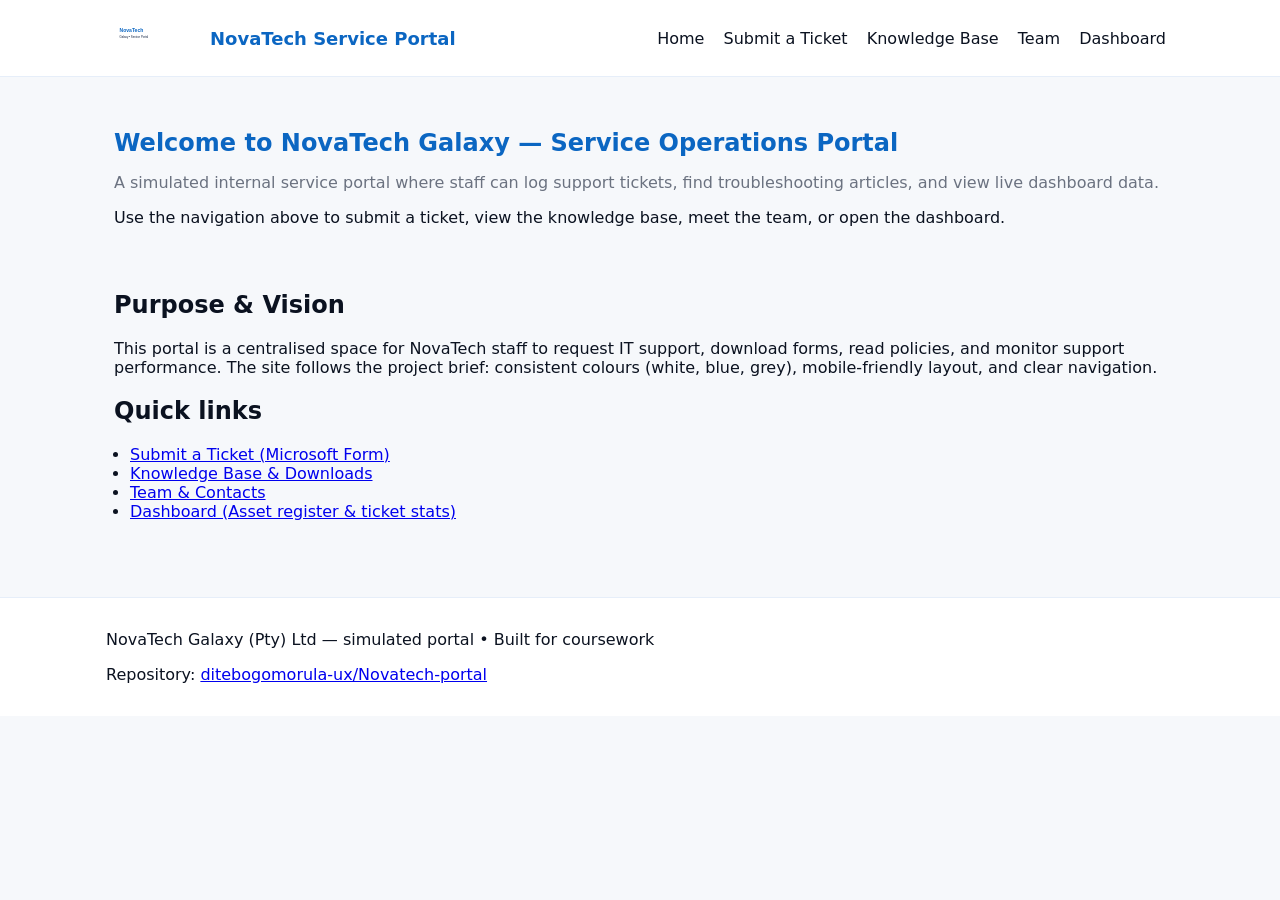
==== index.html @ df5d6679 "initial scaffold: pages, styles, README, logo svg" ====
<!doctype html>
<html lang="en">
  <head>
    <meta charset="utf-8" />
    <meta name="viewport" content="width=device-width, initial-scale=1" />
    <title>NovaTech Service Portal</title>
    <link rel="stylesheet" href="/styles.css" />
  </head>
  <body>
    <header class="site-header">
      <div class="container">
        <a class="brand" href="/index.html">
          <img src="/assets/logo.svg" alt="NovaTech Galaxy logo" class="logo" />
          <span class="brand-text">NovaTech Service Portal</span>
        </a>
        <nav class="main-nav">
          <a href="/index.html">Home</a>
          <a href="/submit-ticket.html">Submit a Ticket</a>
          <a href="/knowledge-base.html">Knowledge Base</a>
          <a href="/team.html">Team</a>
          <a href="/dashboard.html">Dashboard</a>
        </nav>
      </div>
    </header>

    <main class="container">
      <section class="hero">
        <h1>Welcome to NovaTech Galaxy — Service Operations Portal</h1>
        <p class="lead">A simulated internal service portal where staff can log support tickets, find troubleshooting articles, and view live dashboard data.</p>
        <p>Use the navigation above to submit a ticket, view the knowledge base, meet the team, or open the dashboard.</p>
      </section>

      <section>
        <h2>Purpose &amp; Vision</h2>
        <p>
          This portal is a centralised space for NovaTech staff to request IT support, download forms, read policies, and monitor support performance. The site follows the project brief: consistent colours (white, blue, grey), mobile-friendly layout, and clear navigation.
        </p>
      </section>

      <section>
        <h2>Quick links</h2>
        <ul class="links">
          <li><a href="/submit-ticket.html">Submit a Ticket (Microsoft Form)</a></li>
          <li><a href="/knowledge-base.html">Knowledge Base & Downloads</a></li>
          <li><a href="/team.html">Team & Contacts</a></li>
          <li><a href="/dashboard.html">Dashboard (Asset register & ticket stats)</a></li>
        </ul>
      </section>
    </main>

    <footer class="site-footer">
      <div class="container">
        <p>NovaTech Galaxy (Pty) Ltd — simulated portal • Built for coursework</p>
        <p>Repository: <a href="https://github.com/ditebogomorula-ux/Novatech-portal">ditebogomorula-ux/Novatech-portal</a></p>
      </div>
    </footer>
  </body>
</html>
---- styles.css ----
/* Simple responsive styles for the NovaTech Portal scaffold */
:root{
  --bg:#0b1220;
  --panel:#ffffff;
  --accent:#0b66c2; /* blue */
  --muted:#6b7280;
  --max-width:1100px;
}
*{box-sizing:border-box}
body{font-family:Inter, ui-sans-serif, system-ui, -apple-system, "Segoe UI", Roboto, "Helvetica Neue", Arial; margin:0; color:#0b1220; background:#f6f8fb}
.container{max-width:var(--max-width); margin:0 auto; padding:24px}
.site-header{background:#fff; border-bottom:1px solid #e6eef9}
.site-header .container{display:flex; align-items:center; justify-content:space-between}
.brand{display:flex; align-items:center; gap:12px; text-decoration:none}
.logo{width:84px; height:auto}
.brand-text{font-weight:700; color:var(--accent); font-size:18px}
.main-nav a{margin-left:14px; text-decoration:none; color:#0b1220}
.hero{padding:28px 0}
.hero h1{margin:0 0 8px; color:var(--accent)}
.lead{color:var(--muted)}
.links{padding-left:16px}
.site-footer{background:#fff; border-top:1px solid #e6eef9; margin-top:36px}
.site-footer .container{padding:16px}
.team-grid{display:grid; grid-template-columns:repeat(auto-fit,minmax(220px,1fr)); gap:16px}
.team-card{background:#fff; border:1px solid #e8eef6; padding:16px; border-radius:6px}
.role{color:var(--muted); margin-top:6px}
.tech-table{width:100%; border-collapse:collapse; margin:16px 0}
.tech-table th, .tech-table td{border:1px solid #eef3fb; padding:8px}
.cards{display:flex; gap:12px; flex-wrap:wrap}
.card{background:#fff; border:1px solid #e8eef6; padding:16px; border-radius:6px; width:220px}
.metric{font-size:20px; color:var(--accent); margin-top:8px}
.muted{color:var(--muted)}
@media (max-width:700px){
  .site-header .container{flex-direction:column; align-items:flex-start; gap:12px}
  .main-nav{display:flex; gap:8px; flex-wrap:wrap}
}
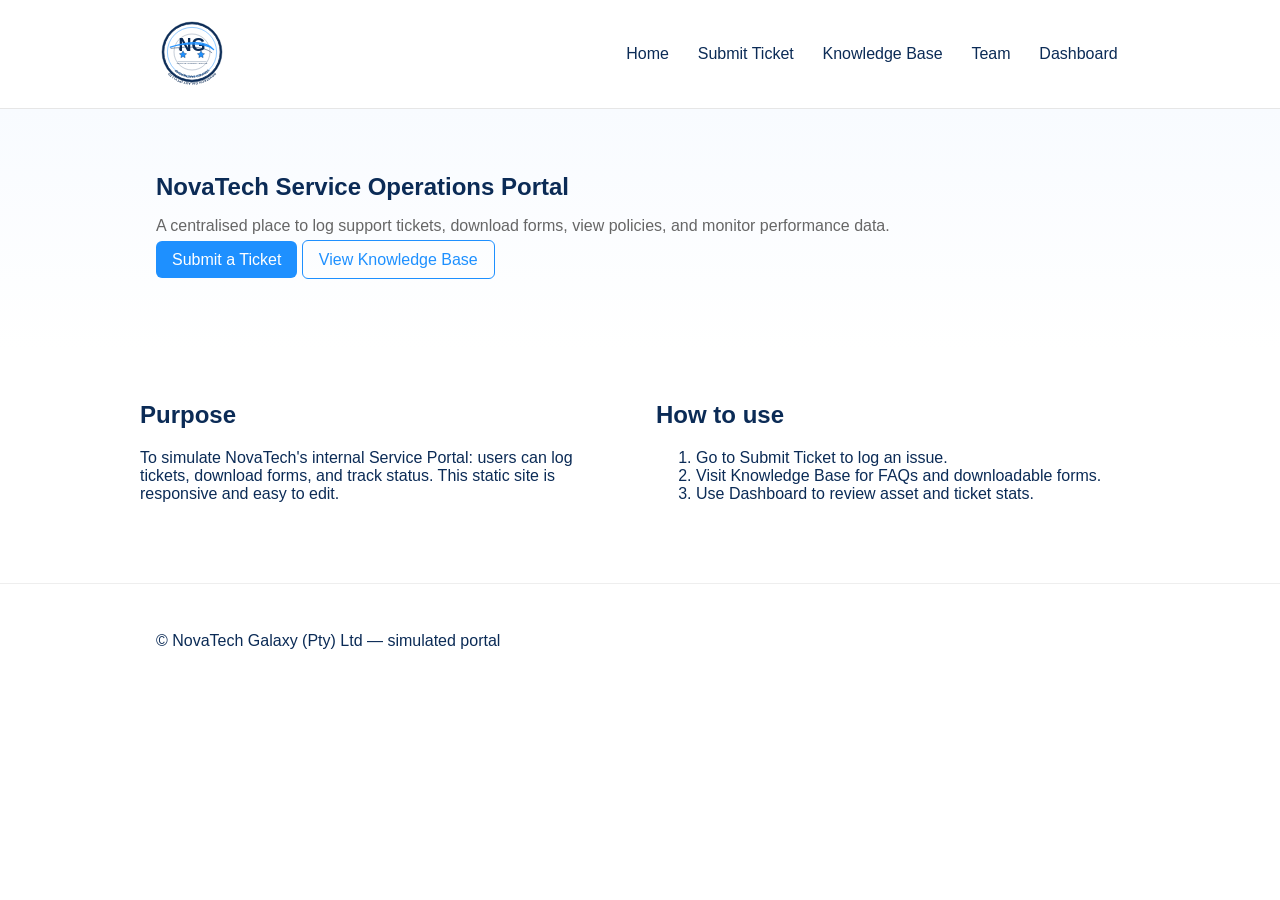
==== commit 3c807ef5: "Scaffold static site with pages and responsive header (uses badge SVG as logo placeholder)" ====
--- a/index.html
+++ b/index.html
@@ -2,57 +2,64 @@
 <html lang="en">
   <head>
     <meta charset="utf-8" />
-    <meta name="viewport" content="width=device-width, initial-scale=1" />
-    <title>NovaTech Service Portal</title>
-    <link rel="stylesheet" href="/styles.css" />
+    <meta name="viewport" content="width=device-width,initial-scale=1" />
+    <title>NovaTech Portal</title>
+    <link rel="stylesheet" href="/css/styles.css">
   </head>
   <body>
     <header class="site-header">
-      <div class="container">
-        <a class="brand" href="/index.html">
-          <img src="/assets/logo.svg" alt="NovaTech Galaxy logo" class="logo" />
-          <span class="brand-text">NovaTech Service Portal</span>
+      <div class="container nav-row">
+        <a class="brand" href="/">
+          <img id="logo" src="/assets/novatech-badge.svg" alt="Novatech Galaxy logo">
         </a>
         <nav class="main-nav">
-          <a href="/index.html">Home</a>
-          <a href="/submit-ticket.html">Submit a Ticket</a>
+          <a href="/">Home</a>
+          <a href="/submit-ticket.html">Submit Ticket</a>
           <a href="/knowledge-base.html">Knowledge Base</a>
           <a href="/team.html">Team</a>
           <a href="/dashboard.html">Dashboard</a>
         </nav>
+        <button id="menuToggle" class="menu-toggle" aria-label="Open navigation">☰</button>
       </div>
     </header>
 
-    <main class="container">
+    <main>
       <section class="hero">
-        <h1>Welcome to NovaTech Galaxy — Service Operations Portal</h1>
-        <p class="lead">A simulated internal service portal where staff can log support tickets, find troubleshooting articles, and view live dashboard data.</p>
-        <p>Use the navigation above to submit a ticket, view the knowledge base, meet the team, or open the dashboard.</p>
+        <div class="container">
+          <h1>NovaTech Service Operations Portal</h1>
+          <p class="lead">A centralised place to log support tickets, download forms, view policies, and monitor performance data.</p>
+          <p><a class="btn" href="/submit-ticket.html">Submit a Ticket</a> <a class="btn ghost" href="/knowledge-base.html">View Knowledge Base</a></p>
+        </div>
       </section>
 
-      <section>
-        <h2>Purpose &amp; Vision</h2>
-        <p>
-          This portal is a centralised space for NovaTech staff to request IT support, download forms, read policies, and monitor support performance. The site follows the project brief: consistent colours (white, blue, grey), mobile-friendly layout, and clear navigation.
-        </p>
-      </section>
-
-      <section>
-        <h2>Quick links</h2>
-        <ul class="links">
-          <li><a href="/submit-ticket.html">Submit a Ticket (Microsoft Form)</a></li>
-          <li><a href="/knowledge-base.html">Knowledge Base & Downloads</a></li>
-          <li><a href="/team.html">Team & Contacts</a></li>
-          <li><a href="/dashboard.html">Dashboard (Asset register & ticket stats)</a></li>
-        </ul>
+      <section class="features container">
+        <article>
+          <h2>Purpose</h2>
+          <p>To simulate NovaTech's internal Service Portal: users can log tickets, download forms, and track status. This static site is responsive and easy to edit.</p>
+        </article>
+        <article>
+          <h2>How to use</h2>
+          <ol>
+            <li>Go to Submit Ticket to log an issue.</li>
+            <li>Visit Knowledge Base for FAQs and downloadable forms.</li>
+            <li>Use Dashboard to review asset and ticket stats.</li>
+          </ol>
+        </article>
       </section>
     </main>
 
     <footer class="site-footer">
       <div class="container">
-        <p>NovaTech Galaxy (Pty) Ltd — simulated portal • Built for coursework</p>
-        <p>Repository: <a href="https://github.com/ditebogomorula-ux/Novatech-portal">ditebogomorula-ux/Novatech-portal</a></p>
+        <p>&copy; NovaTech Galaxy (Pty) Ltd — simulated portal</p>
       </div>
     </footer>
+
+  <script>
+    // Mobile nav toggle
+    const btn = document.getElementById('menuToggle');
+    btn.addEventListener('click', () => {
+      document.body.classList.toggle('nav-open');
+    });
+  </script>
   </body>
 </html>
--- a/css/styles.css
+++ b/css/styles.css
@@ -0,0 +1,44 @@
+/* Basic responsive styles for Novatech Portal */
+:root{
+  --navy:#0b2b56;
+  --blue:#1e90ff;
+  --bg:#ffffff;
+  --muted:#666;
+}
+*{box-sizing:border-box}
+body{font-family:Inter, Arial, Helvetica, sans-serif;margin:0;color:var(--navy);background:var(--bg)}
+.container{max-width:1000px;margin:0 auto;padding:1rem}
+.site-header{background:#fff;border-bottom:1px solid #e6e6e6;position:sticky;top:0;z-index:50}
+.nav-row{display:flex;align-items:center;gap:1rem}
+.brand img#logo{height:72px;width:auto}
+.main-nav{margin-left:auto;display:flex;gap:1rem}
+.main-nav a{color:var(--navy);text-decoration:none;padding:0.6rem 0.4rem}
+.menu-toggle{display:none;background:none;border:0;font-size:20px}
+.hero{padding:3rem 0;background:linear-gradient(180deg,#f8fbff, #fff)}
+.hero h1{margin:0 0 0.5rem}
+.lead{color:var(--muted)}
+.btn{background:var(--blue);color:white;padding:0.6rem 1rem;border-radius:6px;text-decoration:none}
+.btn.ghost{background:transparent;color:var(--blue);border:1px solid var(--blue)}
+.features{display:grid;grid-template-columns:1fr 1fr;gap:2rem;padding:2rem 0}
+.form-card{background:#fff;border:1px solid #eee;padding:1rem;border-radius:8px}
+.mock-form label{display:block;margin-bottom:0.8rem}
+.mock-form input,.mock-form select,.mock-form textarea{width:100%;padding:0.5rem;border:1px solid #ddd;border-radius:4px}
+.muted{color:var(--muted)}
+.team-grid{display:grid;grid-template-columns:repeat(4,1fr);gap:1rem}
+.card{background:#fff;border:1px solid #eee;padding:1rem;border-radius:8px}
+.data-table{width:100%;border-collapse:collapse}
+.data-table th,.data-table td{padding:0.5rem;border:1px solid #eee;text-align:left}
+.site-footer{border-top:1px solid #eee;padding:1rem 0;margin-top:2rem}
+
+/* Responsive */
+@media (max-width:768px){
+  .main-nav{display:none}
+  .menu-toggle{display:block;margin-left:auto}
+  body.nav-open .main-nav{display:flex;flex-direction:column;position:absolute;top:72px;right:0;background:#fff;padding:1rem;border-left:1px solid #eee}
+  .brand img#logo{height:48px}
+  .features{grid-template-columns:1fr}
+  .team-grid{grid-template-columns:repeat(2,1fr)}
+}
+@media (max-width:420px){
+  .team-grid{grid-template-columns:1fr}
+}
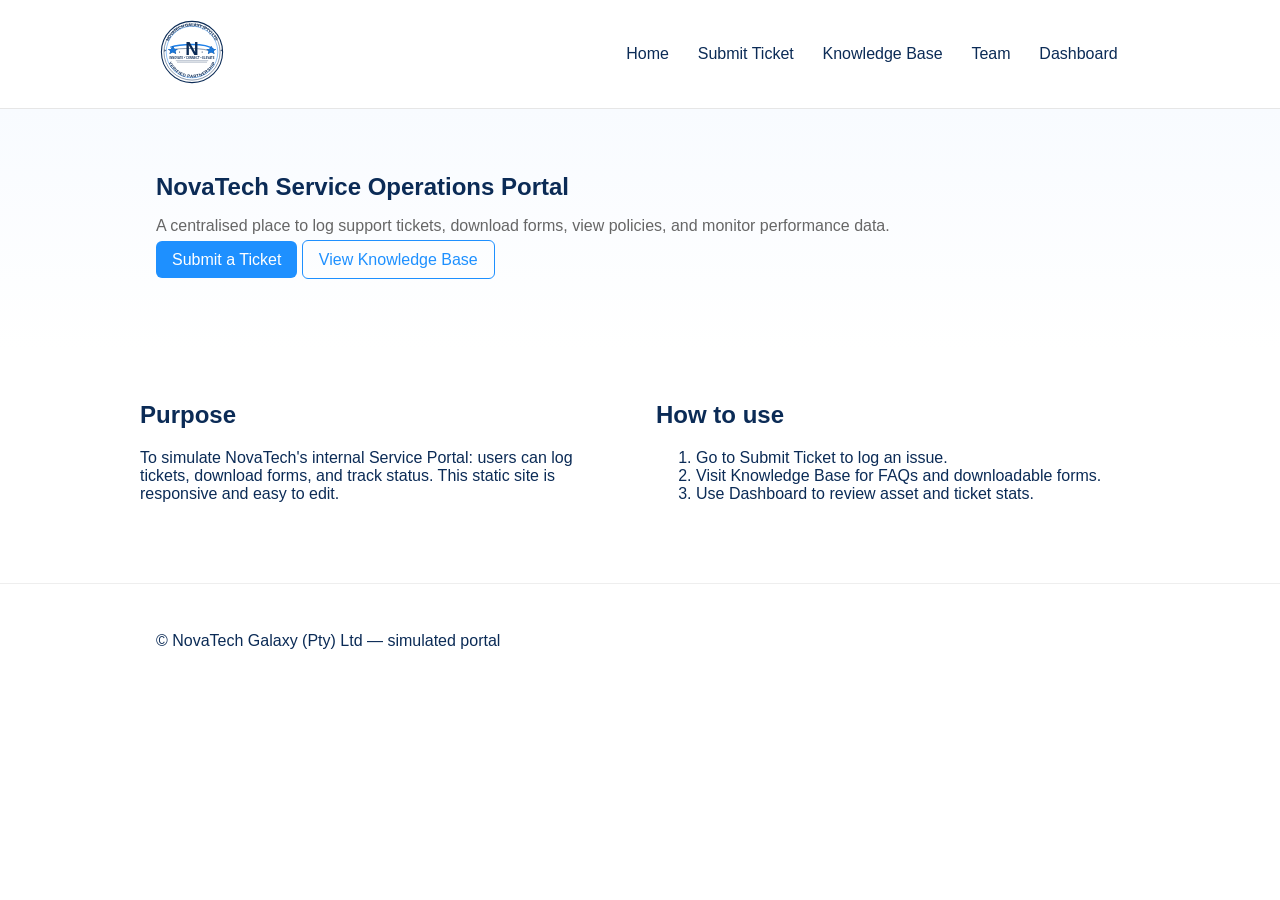
==== commit 77f47091: "Replace header logo references with original-logo.svg on all pages" ====
--- a/index.html
+++ b/index.html
@@ -10,7 +10,7 @@
     <header class="site-header">
       <div class="container nav-row">
         <a class="brand" href="/">
-          <img id="logo" src="/assets/novatech-badge.svg" alt="Novatech Galaxy logo">
+          <img id="logo" src="/assets/original-logo.svg" alt="Novatech Galaxy logo">
         </a>
         <nav class="main-nav">
           <a href="/">Home</a>
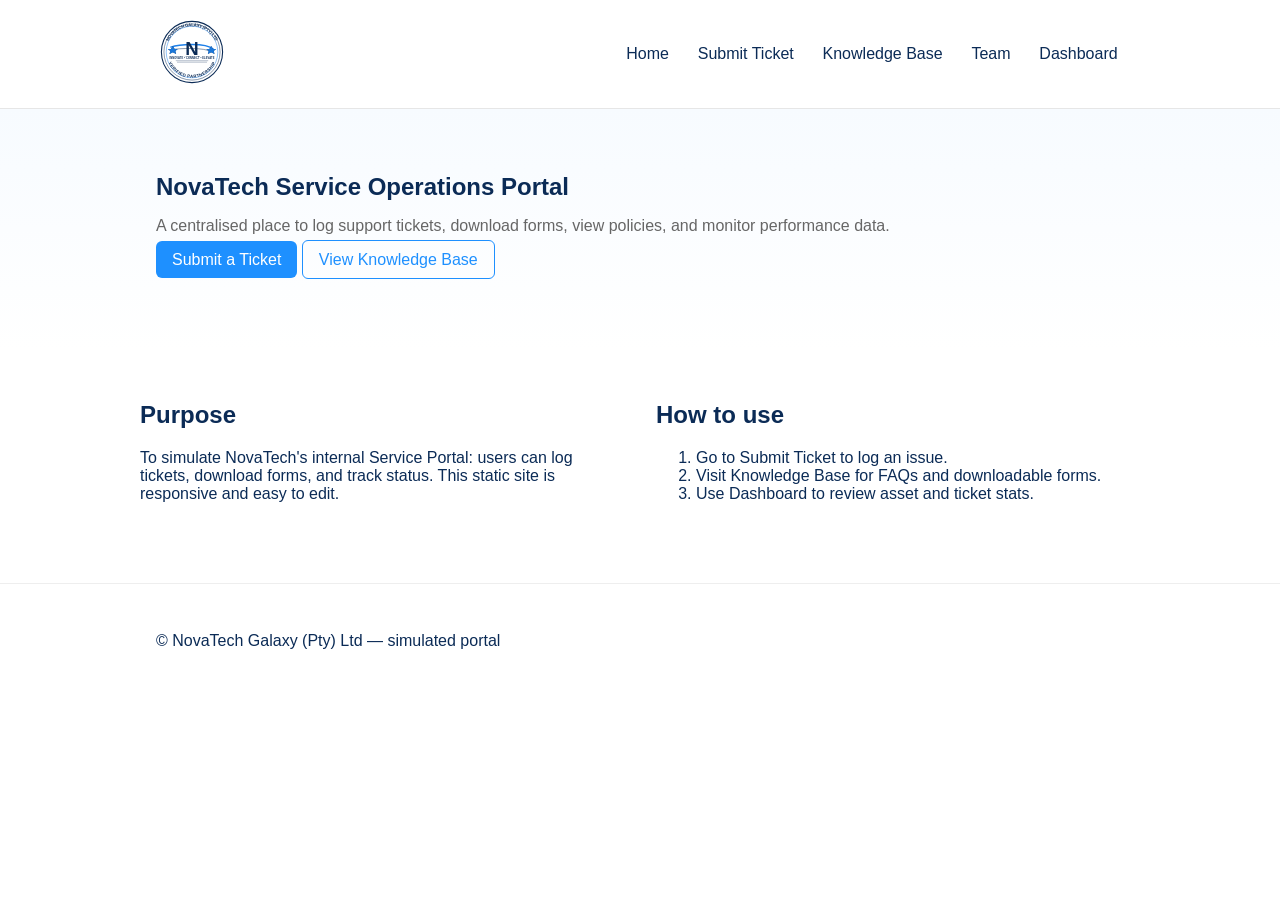
==== commit e5f5a075: "Deploy static site to gh-pages branch with final logo header and responsive pages" ====
--- a/index.html
+++ b/index.html
@@ -55,7 +55,6 @@
     </footer>
 
   <script>
-    // Mobile nav toggle
     const btn = document.getElementById('menuToggle');
     btn.addEventListener('click', () => {
       document.body.classList.toggle('nav-open');
--- a/css/styles.css
+++ b/css/styles.css
@@ -14,7 +14,7 @@
 .main-nav{margin-left:auto;display:flex;gap:1rem}
 .main-nav a{color:var(--navy);text-decoration:none;padding:0.6rem 0.4rem}
 .menu-toggle{display:none;background:none;border:0;font-size:20px}
-.hero{padding:3rem 0;background:linear-gradient(180deg,#f8fbff, #fff)}
+.hero{padding:3rem 0;background:linear-gradient(180deg,#f7fbff,#fff)}
 .hero h1{margin:0 0 0.5rem}
 .lead{color:var(--muted)}
 .btn{background:var(--blue);color:white;padding:0.6rem 1rem;border-radius:6px;text-decoration:none}
@@ -29,13 +29,11 @@
 .data-table{width:100%;border-collapse:collapse}
 .data-table th,.data-table td{padding:0.5rem;border:1px solid #eee;text-align:left}
 .site-footer{border-top:1px solid #eee;padding:1rem 0;margin-top:2rem}
-
-/* Responsive */
 @media (max-width:768px){
   .main-nav{display:none}
   .menu-toggle{display:block;margin-left:auto}
   body.nav-open .main-nav{display:flex;flex-direction:column;position:absolute;top:72px;right:0;background:#fff;padding:1rem;border-left:1px solid #eee}
-  .brand img#logo{height:48px}
+  .brand img#logo{height:52px}
   .features{grid-template-columns:1fr}
   .team-grid{grid-template-columns:repeat(2,1fr)}
 }
